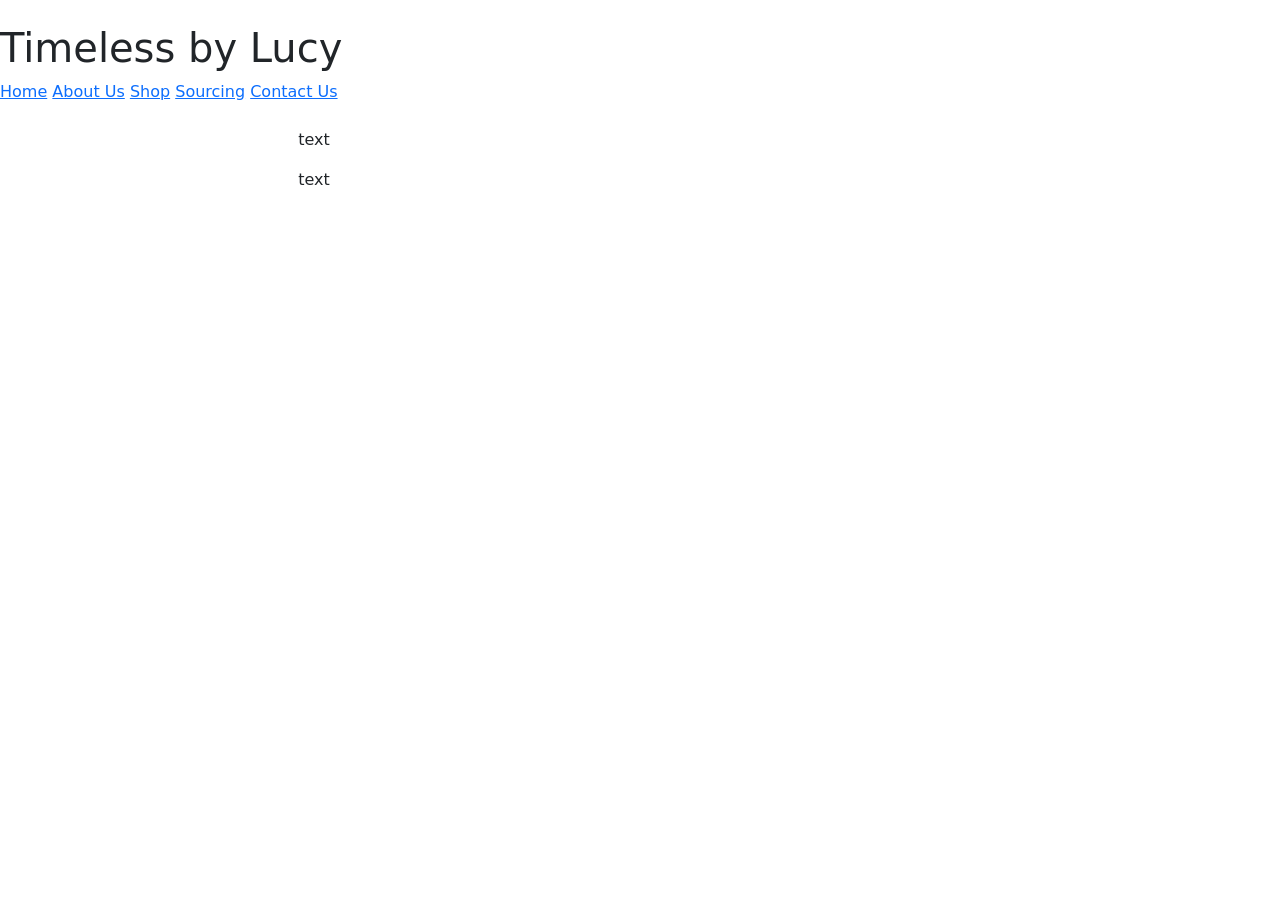
==== index.html @ acdbde15 "Add files via upload" ====
<!DOCTYPE html>
<html>

<head>
  <meta charset="UTF-8">
  <meta name="viewport" content="width=device-width, initial-scale=1">
  <title>Timeless by Lucy</title>
  <link href="https://cdn.jsdelivr.net/npm/bootstrap@5.3.8/dist/css/bootstrap.min.css" rel="stylesheet"
    integrity="sha384-sRIl4kxILFvY47J16cr9ZwB07vP4J8+LH7qKQnuqkuIAvNWLzeN8tE5YBujZqJLB" crossorigin="anonymous">
  <link rel="stylesheet" href="css/styles.css">
</head>

<body>
  <header>
    <img class="logo" src="..." alt="">
    <h1>Timeless by Lucy</h1>
    <nav>
      <a href="index.html">Home</a>
      <a href="about.html">About Us</a>
      <a href="shop.html">Shop</a>
      <a href="sourcing.html">Sourcing</a>
      <a href="contact.html">Contact Us</a>
    </nav>
  </header>
  <main>
    <div>
      <img src="" alt="">
      <a href="">
        <img src="">
      </a>
    </div>
    <div class="cotainer text-center">
      <div class="row">
        <div class="col">
          <p>text</p>
        </div>
        <div class="col">
          <img src="">
        </div>
      </div>
      <div class="row">
        <div class="col">
          <p>text</p>
        </div>
        <div class="col">
          <img src="">
        </div>
      </div>
    </div>
  </main>
  <script src="https://cdn.jsdelivr.net/npm/bootstrap@5.3.8/dist/js/bootstrap.bundle.min.js"
    integrity="sha384-FKyoEForCGlyvwx9Hj09JcYn3nv7wiPVlz7YYwJrWVcXK/BmnVDxM+D2scQbITxI"
    crossorigin="anonymous"></script>
</body>

</html>
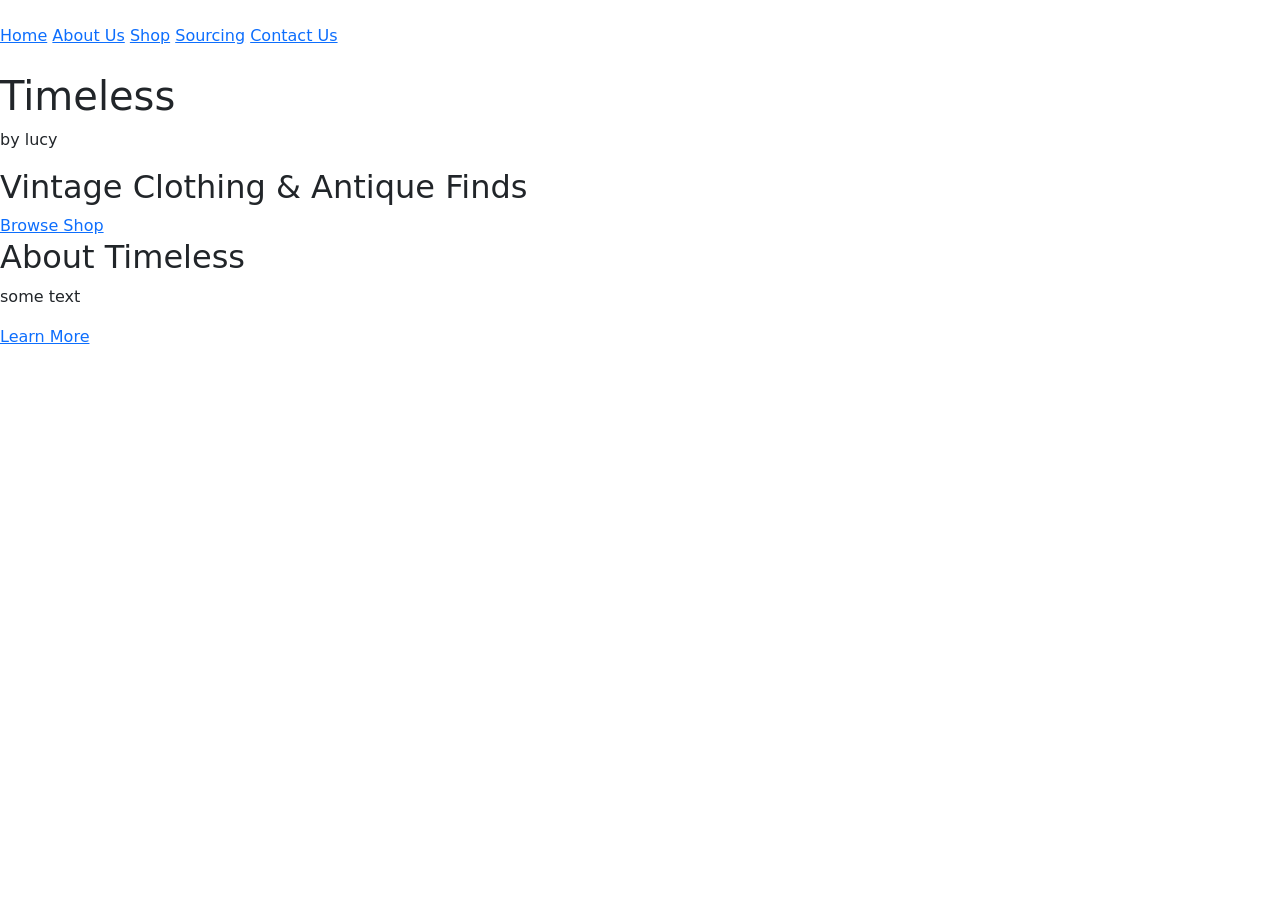
==== commit 1ffa32e4: "Add files via upload" ====
--- a/index.html
+++ b/index.html
@@ -13,7 +13,6 @@
 <body>
   <header>
     <img class="logo" src="..." alt="">
-    <h1>Timeless by Lucy</h1>
     <nav>
       <a href="index.html">Home</a>
       <a href="about.html">About Us</a>
@@ -23,30 +22,26 @@
     </nav>
   </header>
   <main>
-    <div>
+    <section class="opening">
       <img src="" alt="">
-      <a href="">
+      <h1>Timeless</h1>
+      <p>by lucy</p>
+      <h2>Vintage Clothing & Antique Finds</h2>
+      <a class="browsebtn" href="shop.html">Browse Shop</a>
+    </section>
+    <section class="abt-preview">
+      <div>
+        <h2>About Timeless</h2>
+        <p>some text</p>
+        <a class="learnbtn" href="about.html"> Learn More</a>
+      </div>
+      <div>
         <img src="">
-      </a>
-    </div>
-    <div class="cotainer text-center">
-      <div class="row">
-        <div class="col">
-          <p>text</p>
-        </div>
-        <div class="col">
-          <img src="">
-        </div>
       </div>
-      <div class="row">
-        <div class="col">
-          <p>text</p>
-        </div>
-        <div class="col">
-          <img src="">
-        </div>
-      </div>
-    </div>
+    </section>
+    <section class="home-img">
+      <img src="">
+    </section>
   </main>
   <script src="https://cdn.jsdelivr.net/npm/bootstrap@5.3.8/dist/js/bootstrap.bundle.min.js"
     integrity="sha384-FKyoEForCGlyvwx9Hj09JcYn3nv7wiPVlz7YYwJrWVcXK/BmnVDxM+D2scQbITxI"
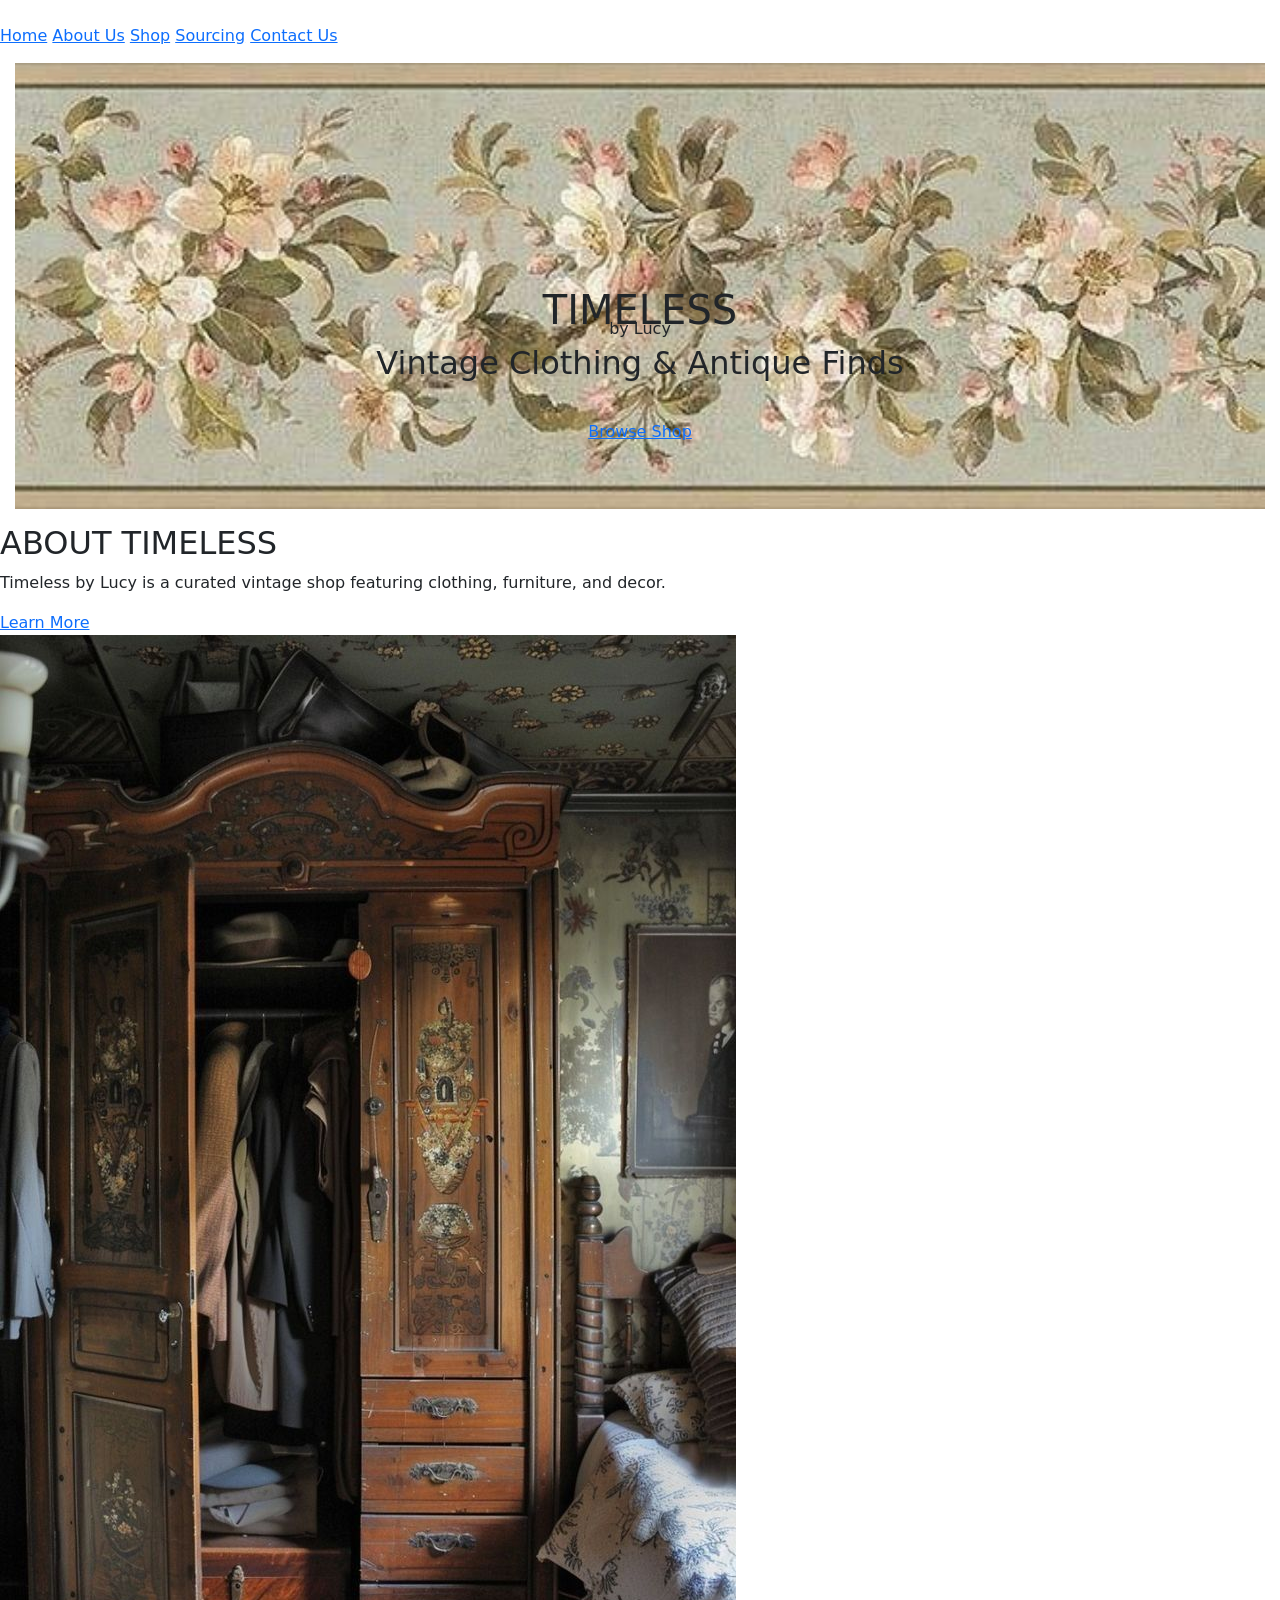
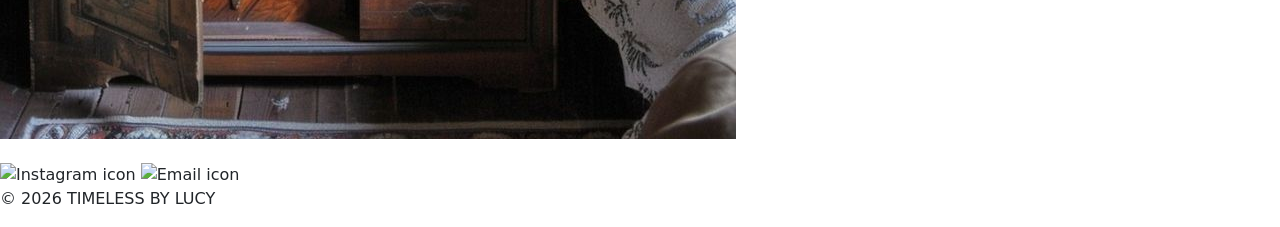
==== commit 88abdfdf: "Add files via upload" ====
--- a/index.html
+++ b/index.html
@@ -21,31 +21,50 @@
       <a href="contact.html">Contact Us</a>
     </nav>
   </header>
-  <main>
-    <section class="opening">
-      <img src="" alt="">
-      <h1>Timeless</h1>
-      <p>by lucy</p>
-      <h2>Vintage Clothing & Antique Finds</h2>
-      <a class="browsebtn" href="shop.html">Browse Shop</a>
-    </section>
-    <section class="abt-preview">
-      <div>
-        <h2>About Timeless</h2>
-        <p>some text</p>
-        <a class="learnbtn" href="about.html"> Learn More</a>
-      </div>
-      <div>
-        <img src="">
-      </div>
-    </section>
-    <section class="home-img">
-      <img src="">
-    </section>
-  </main>
+  <body>
+ <main>
+        <section class="home-banner">
+            <div class="banner-image">
+                <img src="images/banner.jpg" alt="">
+            </div>
+            <div class="banner-text">
+                <h1>TIMELESS</h1>
+                <p>by Lucy</p>
+                <h2>Vintage Clothing & Antique Finds</h2>
+                <a href="shop.html">Browse Shop</a>
+            </div>
+        </section>
+        <section class="about-preview">
+            <div class="about-text">
+                <h2>ABOUT TIMELESS</h2>
+                <p>
+                    Timeless by Lucy is a curated vintage shop
+                    featuring clothing, furniture, and decor.
+                </p>
+                <a href="about.html">Learn More</a>
+            </div>
+            <div class="about-image">
+                <img src="images/abt-prev.jpg" alt="">
+            </div>
+        </section>
+        <section class="bottom-image">
+            <div class="bottom-banner-image">
+                <img src="banner2.jpg" alt="">
+            </div>
+        </section>
+    </main>
+    <footer class="footer">
+        <div class="footer-icons">
+            <img src="" alt="Instagram icon">
+            <img src="" alt="Email icon">
+        </div>
+        <div class="footer-text">
+            <p>© 2026 TIMELESS BY LUCY</p>
+        </div>
+    </footer>
+</body>
   <script src="https://cdn.jsdelivr.net/npm/bootstrap@5.3.8/dist/js/bootstrap.bundle.min.js"
     integrity="sha384-FKyoEForCGlyvwx9Hj09JcYn3nv7wiPVlz7YYwJrWVcXK/BmnVDxM+D2scQbITxI"
     crossorigin="anonymous"></script>
 </body>
-
 </html>
--- a/css/styles.css
+++ b/css/styles.css
@@ -0,0 +1,45 @@
+.container img{
+    height: 350px;
+    width: 350px;
+    padding-right: 15px;
+    margin-top: 40px;
+    
+}
+.container p{
+    margin: 0%;
+    padding: 0%;
+}
+.banner-image img{
+    height: 30%;
+    width:100%;
+   
+}
+.home-banner h1{
+    position: absolute;
+    top: 50%;
+    width: 100%;
+    text-align: center;
+}
+.home-banner p{
+    position: absolute;
+    top: 57%;
+    width: 100%;
+    text-align: center; 
+}
+.home-banner h2{
+    position: absolute;
+    top: 63%;
+    width: 100%;
+    text-align: center; 
+}
+
+.home-banner a{
+    position: absolute;
+    top: 80%;
+    width: 100%;
+    text-align: center; 
+}
+.home-banner{
+    position: relative;
+    margin: 15px;
+}
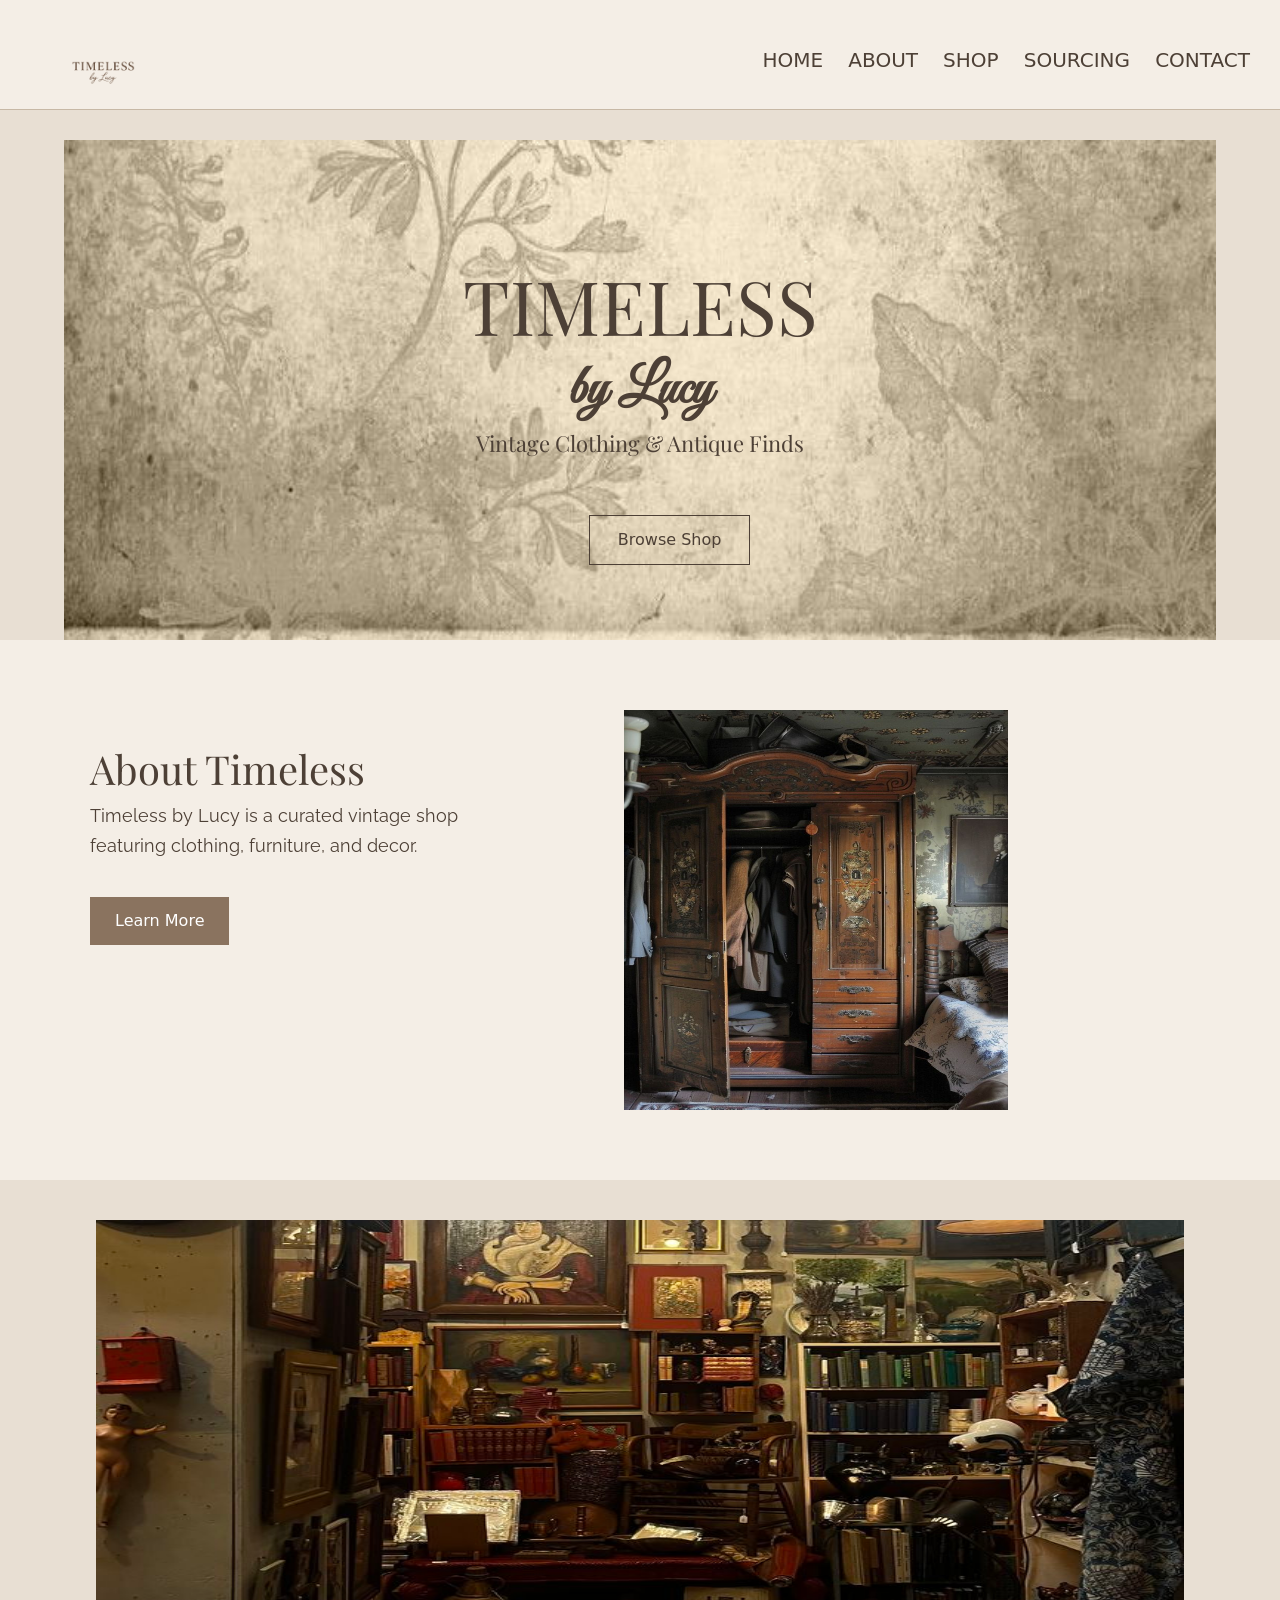
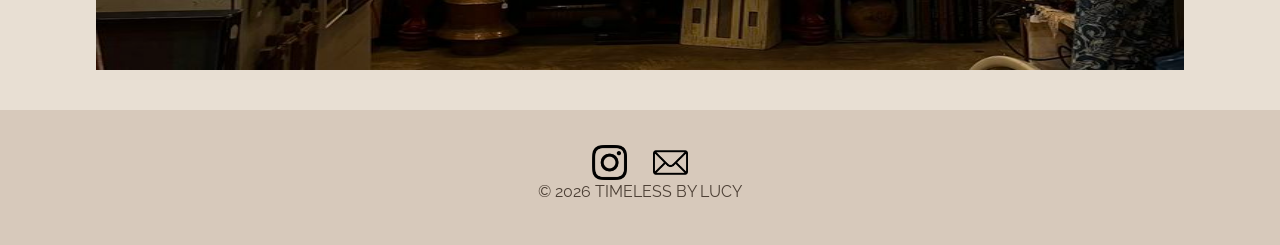
==== commit 48774360: "Add files via upload" ====
--- a/index.html
+++ b/index.html
@@ -12,15 +12,20 @@
 
 <body>
   <header>
-    <img class="logo" src="..." alt="">
-    <nav>
-      <a href="index.html">Home</a>
-      <a href="about.html">About Us</a>
-      <a href="shop.html">Shop</a>
-      <a href="sourcing.html">Sourcing</a>
-      <a href="contact.html">Contact Us</a>
-    </nav>
-  </header>
+
+    <div class="logo">
+        <img src="images/logo.png" alt="Timeless Logo">
+    </div>
+
+    <div class="navigation">
+        <a href="index.html">HOME</a>
+        <a href="about.html">ABOUT</a>
+        <a href="shop.html">SHOP</a>
+        <a href="sourcing.html">SOURCING</a>
+        <a href="contact.html">CONTACT</a>
+    </div>
+
+</header>
   <body>
  <main>
         <section class="home-banner">
@@ -36,12 +41,12 @@
         </section>
         <section class="about-preview">
             <div class="about-text">
-                <h2>ABOUT TIMELESS</h2>
+                <h2>About Timeless</h2>
                 <p>
                     Timeless by Lucy is a curated vintage shop
                     featuring clothing, furniture, and decor.
                 </p>
-                <a href="about.html">Learn More</a>
+                <a class="learnbtn" href="about.html">Learn More</a>
             </div>
             <div class="about-image">
                 <img src="images/abt-prev.jpg" alt="">
@@ -49,14 +54,14 @@
         </section>
         <section class="bottom-image">
             <div class="bottom-banner-image">
-                <img src="banner2.jpg" alt="">
+                <img src="images/banner2.jpg" alt="">
             </div>
         </section>
     </main>
     <footer class="footer">
         <div class="footer-icons">
-            <img src="" alt="Instagram icon">
-            <img src="" alt="Email icon">
+            <img src="images/instagram.png" alt="">
+            <img src="images/mail.png" alt="">
         </div>
         <div class="footer-text">
             <p>© 2026 TIMELESS BY LUCY</p>
--- a/css/styles.css
+++ b/css/styles.css
@@ -1,45 +1,352 @@
-.container img{
-    height: 350px;
-    width: 350px;
-    padding-right: 15px;
-    margin-top: 40px;
-    
-}
-.container p{
-    margin: 0%;
-    padding: 0%;
+
+@import url('https://fonts.googleapis.com/css2?family=Playfair+Display:ital,wght@0,400..900;1,400..900&display=swap');
+@import url('https://fonts.googleapis.com/css2?family=Great+Vibes&family=Playfair+Display:ital,wght@0,400..900;1,400..900&display=swap');
+@import url('https://fonts.googleapis.com/css2?family=Raleway:ital,wght@0,100..900;1,100..900&display=swap');
+p{
+  font-family: "Raleway", sans-serif;
+  font-optical-sizing: auto;
+  font-weight: 400;
+  font-style: normal;
+}
+.banner-text p {
+  font-family: "Great Vibes", cursive;
+  font-weight: 700;
+  font-style: normal;
+}
+h1{
+  font-family: "Playfair Display", serif;
+  font-optical-sizing: auto;
+  font-weight: 400;
+  font-style: normal;
+}
+h2{
+  font-family: "Playfair Display", serif;
+  font-optical-sizing: auto;
+  font-weight: 400;
+  font-style: normal;
+}
+body{
+    background-color: #e8dfd3; 
+    color: #4d4036;
+}
+header{
+    background-color: #f4eee6;
+    height: 110px;
+    border-bottom: 1px solid #c7b8a5;
+}
+.logo{
+    float: left;
+}
+.logo img{
+    width: 160px;
+    margin-left: 25px;
+    margin-top: 18px;
+}
+.navigation{
+    float: right;
+    margin-top: 45px;
+    margin-right: 30px;
+}
+.navigation a{
+    text-decoration: none;
+    color: #4d4036;
+    margin-left: 20px;
+    font-size: 20px;
+}
+.home-banner{
+    position: relative;
+}
+.banner-image{
+    text-align: center;
+    margin-top: 30px;
 }
 .banner-image img{
-    height: 30%;
-    width:100%;
-   
+    width: 90%;
+    height: 500px;
 }
 .home-banner h1{
     position: absolute;
-    top: 50%;
-    width: 100%;
-    text-align: center;
+    top: 24%;
+    width: 100%;
+    text-align: center;
+    color: #4d4036;
+    font-size: 75px;
 }
 .home-banner p{
     position: absolute;
-    top: 57%;
-    width: 100%;
-    text-align: center; 
+    top: 42%;
+    width: 100%;
+    text-align: center;
+    color: #4d4036;
+    font-size: 55px;
 }
 .home-banner h2{
     position: absolute;
-    top: 63%;
-    width: 100%;
-    text-align: center; 
-}
-
+    top: 58%;
+    width: 100%;
+    text-align: center;
+    color: #4d4036;
+    font-size: 22px;
+}
 .home-banner a{
     position: absolute;
-    top: 80%;
-    width: 100%;
-    text-align: center; 
-}
-.home-banner{
-    position: relative;
-    margin: 15px;
+    top: 75%;
+    left: 46%;
+    text-decoration: none;
+    color: #4d4036;
+    border: 1px solid #4d4036;
+    padding: 12px 28px;
+}
+.about-preview{
+    background-color: #f4eee6;
+    overflow: hidden;
+    padding-top: 70px;
+    padding-bottom: 70px;
+}
+.about-text{
+    width: 35%;
+    float: left;
+    margin-left: 90px;
+    margin-top: 35px;
+}
+.about-text h2{
+    font-size: 40px;
+}
+.about-text p{
+    font-size: 18px;
+    line-height: 30px;
+}
+.about-image{
+    width: 20%;
+    float: right;
+    margin-right: 400px;
+}
+.about-image img{
+    width: 150%;
+    height: 400px;
+}
+.learnbtn{
+    background-color: #8a735f;
+    color: white;
+    text-decoration: none;
+    padding: 12px 25px;
+    display: inline-block;
+    margin-top: 20px;
+}
+.bottom-image{
+    text-align: center;
+    padding-top: 40px;
+    padding-bottom: 40px;
+}
+.bottom-image img{
+    width: 85%;
+    height: 450px;
+}
+.about-content{
+    overflow: hidden;
+    background-color: #f4eee6;
+    padding-top: 70px;
+    padding-bottom: 70px;
+}
+.about-photo{
+    width: 35%;
+    float: left;
+    margin-left: 90px;
+}
+.about-photo img{
+    width: 100%;
+    height: 320px;
+}
+.about-description{
+    width: 35%;
+    float: right;
+    margin-right: 90px;
+    margin-top: 30px;
+}
+.about-description p{
+    font-size: 18px;
+    line-height: 30px;
+}
+.values-section{
+    overflow: hidden;
+    text-align: center;
+    padding-top: 60px;
+    padding-bottom: 60px;
+}
+.value-box{
+    width: 22%;
+    float: left;
+    margin-left: 7%;
+    background-color: #f4eee6;
+    border: 1px solid #c7b8a5;
+    padding: 20px;
+}
+.value-box img{
+    width: 70px;
+    height: 70px;
+}
+.shop-title{
+    text-align: center;
+    padding-top: 60px;
+    padding-bottom: 30px;
+}
+.shop-title h1{
+    font-size: 55px;
+    color: #4d4036;
+}
+.shop-title p{
+    font-size: 18px;
+    color: #4d4036;
+}
+.shop{
+    text-align: center;
+    padding-top: 30px;
+    padding-bottom: 60px;
+}
+.shop img{
+    width: 250px;
+    height: 250px;
+    margin-top: 20px;
+}
+.shop h2{
+    font-size: 22px;
+    margin-top: 15px;
+    color: #4d4036;
+}
+p{
+    font-size: 16px;
+    color: #4d4036;
+}
+.shop button{
+    background-color: #8a735f;
+    color: white;
+    border: none;
+    padding: 10px 20px;
+    margin-top: 10px;
+    margin-bottom: 40px;
+}
+.sourcing-title{
+    text-align: center;
+    padding-top: 60px;
+    padding-bottom: 40px;
+}
+.sourcing-title h1{
+    font-size: 40px;
+    color: #4d4036;
+}
+.sourcing-title p{
+    font-size: 18px;
+    color: #4d4036;
+}
+.sourcing-section{
+    overflow: hidden;
+    padding-top: 30px;
+    padding-bottom: 135px;
+    padding-left: 195px;
+}
+.process-box{
+    width: 15%;
+    float: left;
+    margin-left: 2%;
+    background-color: #f4eee6;
+    border: 1px solid #c7b8a5;
+    text-align: center;
+    padding: 15px;
+    height: 250px;
+}
+.process-box img{
+    width: 50px;
+    height: 50px;
+    margin-top: 10px;
+}
+.process-box h2{
+    font-size: 18px;
+    margin-top: 20px;
+    color: #4d4036;
+}
+.process-box p{
+    font-size: 14px;
+    line-height: 22px;
+    margin-top: 15px;
+    color: #4d4036;
+}
+.bottom-message{
+    text-align: center;
+    background-color: #f4eee6;
+    padding-top: 50px;
+    padding-bottom: 50px;
+}
+.bottom-message h2{
+    font-size: 30px;
+    color: #4d4036;
+}
+.bottom-message p{
+    font-size: 18px;
+    color: #4d4036;
+    width: 50%;
+    margin: auto;
+    margin-top: 20px;
+    line-height: 30px;
+}
+.button{
+    background-color: #8a735f;
+    color: white;
+    border: none;
+    padding: 12px 25px;
+}
+.row{
+    margin-bottom: 40px;
+}
+.shop-item{
+    text-align: center;
+}
+.shop-item img{
+    width: 240px;
+    height: 240px;
+}
+.shop-item h2{
+    margin-top: 15px;
+    font-size: 20px;
+}
+.shop-item p{
+    margin-top: 10px;
+}
+.footer{
+    clear: both;
+    background-color: #d7c9bb;
+    text-align: center;
+    padding: 25px;
+}
+.contact{
+    background-color: #f4eee6;
+}
+.contact-form{
+    width: 40%;
+    float: left;
+    margin-left: 80px;
+}
+.contact-img{
+    width: 30%;
+    float: right;
+    margin-right: 100px;
+}
+.contact-img img{
+    width: 100%;
+    height: 420px;
+    margin-bottom: 250px;
+}
+.contact h1{
+    text-align: center;
+    padding-right: 175px;
+}
+.contact h2{
+    text-align: center;
+    margin-bottom: 50px;
+}
+.footer-icons img{
+    width: 35px;
+    height: 35px;
+    margin-left: 10px;
+    margin-right: 10px;
+    margin-top: 10px;
 }
